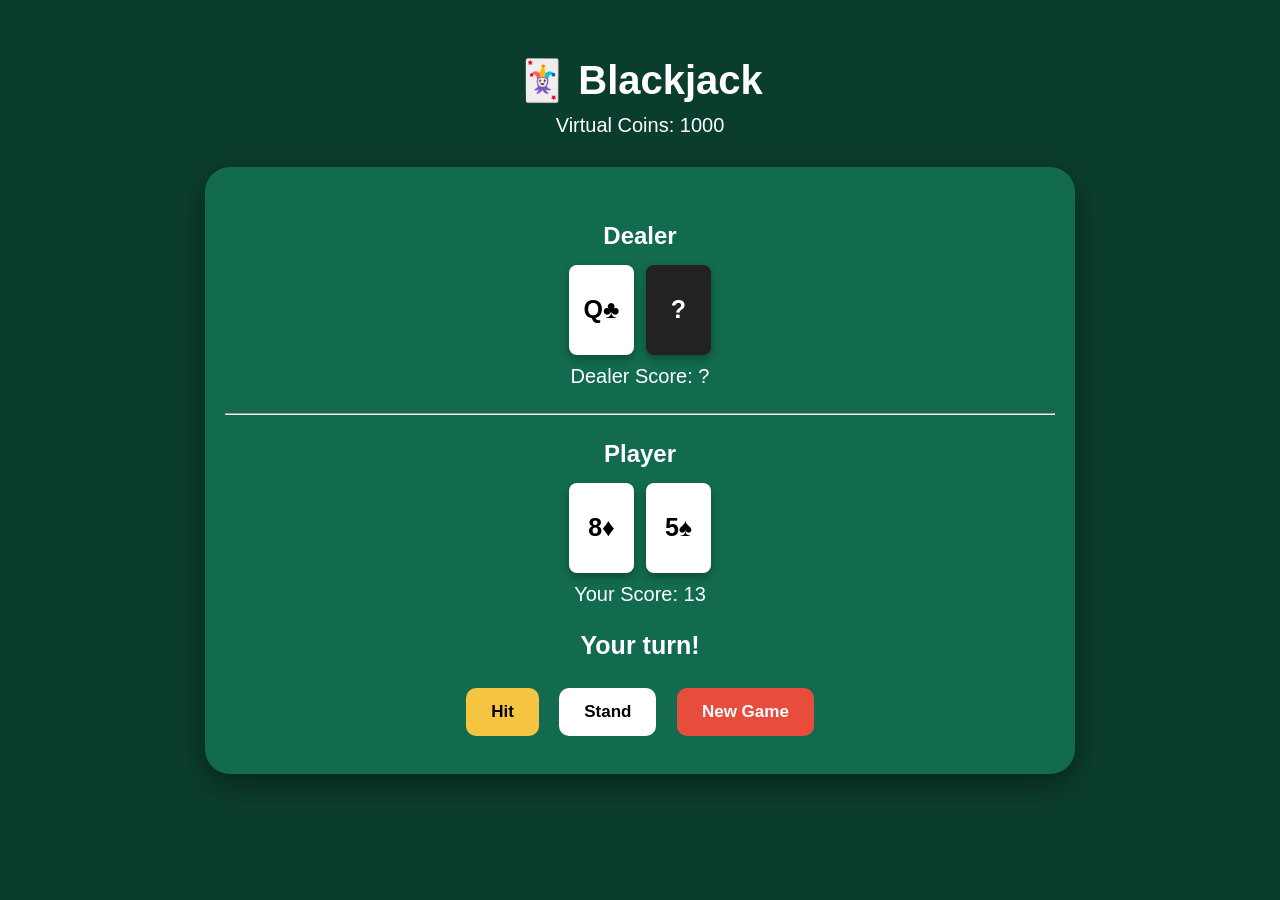
==== templates/index.html @ f8277cae "Add Blackjack game" ====
<!DOCTYPE html>
<html lang="en">
<head>
    <meta charset="UTF-8">
    <meta name="viewport" content="width=device-width, initial-scale=1.0">
    <title>Blackjack Game</title>

    <style>
        * {
            box-sizing: border-box;
        }

        body {
            margin: 0;
            font-family: Arial, sans-serif;
            background: #0b3d2e;
            color: white;
            text-align: center;
        }

        .container {
            max-width: 900px;
            margin: auto;
            padding: 30px 15px;
        }

        h1 {
            font-size: 40px;
            margin-bottom: 10px;
        }

        .balance {
            font-size: 20px;
            margin-bottom: 30px;
        }

        .table {
            background: #126b4f;
            border-radius: 25px;
            padding: 30px 20px;
            min-height: 450px;
            box-shadow: 0 10px 30px rgba(0,0,0,0.4);
        }

        .section {
            margin: 25px 0;
        }

        .section h2 {
            margin-bottom: 15px;
        }

        .cards {
            display: flex;
            justify-content: center;
            gap: 12px;
            flex-wrap: wrap;
            min-height: 90px;
        }

        .card {
            width: 65px;
            height: 90px;
            background: white;
            color: black;
            border-radius: 8px;
            display: flex;
            align-items: center;
            justify-content: center;
            font-size: 25px;
            font-weight: bold;
            box-shadow: 0 4px 8px rgba(0,0,0,0.3);
        }

        .hidden-card {
            background: #222;
            color: white;
        }

        .score {
            font-size: 20px;
            margin-top: 10px;
        }

        button {
            border: none;
            border-radius: 10px;
            padding: 14px 25px;
            margin: 8px;
            font-size: 17px;
            font-weight: bold;
            cursor: pointer;
        }

        #hitBtn {
            background: #f5c542;
        }

        #standBtn {
            background: #ffffff;
        }

        #newBtn {
            background: #e74c3c;
            color: white;
        }

        button:disabled {
            opacity: 0.5;
            cursor: not-allowed;
        }

        #message {
            font-size: 25px;
            font-weight: bold;
            margin: 20px;
        }
    </style>
</head>

<body>

<div class="container">

    <h1>🃏 Blackjack</h1>

    <div class="balance">
        Virtual Coins: <span id="coins">1000</span>
    </div>

    <div class="table">

        <div class="section">
            <h2>Dealer</h2>

            <div id="dealerCards" class="cards"></div>

            <div class="score">
                Dealer Score:
                <span id="dealerScore">?</span>
            </div>
        </div>

        <hr>

        <div class="section">
            <h2>Player</h2>

            <div id="playerCards" class="cards"></div>

            <div class="score">
                Your Score:
                <span id="playerScore">0</span>
            </div>
        </div>

        <div id="message">
            Start the game!
        </div>

        <div>
            <button id="hitBtn">Hit</button>
            <button id="standBtn">Stand</button>
            <button id="newBtn">New Game</button>
        </div>

    </div>

</div>

<script>

let deck = [];
let playerHand = [];
let dealerHand = [];

let coins = 1000;
let gameOver = false;

const suits = ["♠", "♥", "♦", "♣"];

const values = [
    {name: "A", value: 11},
    {name: "2", value: 2},
    {name: "3", value: 3},
    {name: "4", value: 4},
    {name: "5", value: 5},
    {name: "6", value: 6},
    {name: "7", value: 7},
    {name: "8", value: 8},
    {name: "9", value: 9},
    {name: "10", value: 10},
    {name: "J", value: 10},
    {name: "Q", value: 10},
    {name: "K", value: 10}
];

function createDeck() {

    deck = [];

    for (let suit of suits) {

        for (let card of values) {

            deck.push({
                name: card.name,
                value: card.value,
                suit: suit
            });

        }

    }

    deck.sort(() => Math.random() - 0.5);
}

function drawCard() {
    return deck.pop();
}

function calculateScore(hand) {

    let score = 0;
    let aces = 0;

    for (let card of hand) {

        score += card.value;

        if (card.name === "A") {
            aces++;
        }
    }

    while (score > 21 && aces > 0) {
        score -= 10;
        aces--;
    }

    return score;
}

function displayCard(card) {

    return `
        <div class="card">
            ${card.name}${card.suit}
        </div>
    `;
}

function updateScreen(showDealerCards = false) {

    const playerCards = document.getElementById("playerCards");
    const dealerCards = document.getElementById("dealerCards");

    playerCards.innerHTML =
        playerHand.map(displayCard).join("");

    if (showDealerCards) {

        dealerCards.innerHTML =
            dealerHand.map(displayCard).join("");

    } else {

        dealerCards.innerHTML =
            displayCard(dealerHand[0]) +
            `<div class="card hidden-card">?</div>`;

    }

    document.getElementById("playerScore").textContent =
        calculateScore(playerHand);

    document.getElementById("dealerScore").textContent =
        showDealerCards
        ? calculateScore(dealerHand)
        : "?";

    document.getElementById("coins").textContent = coins;
}

function newGame() {

    createDeck();

    playerHand = [
        drawCard(),
        drawCard()
    ];

    dealerHand = [
        drawCard(),
        drawCard()
    ];

    gameOver = false;

    document.getElementById("message").textContent =
        "Your turn!";

    document.getElementById("hitBtn").disabled = false;
    document.getElementById("standBtn").disabled = false;

    updateScreen(false);

    if (calculateScore(playerHand) === 21) {
        stand();
    }
}

function hit() {

    if (gameOver) return;

    playerHand.push(drawCard());

    updateScreen(false);

    let score = calculateScore(playerHand);

    if (score > 21) {

        gameOver = true;

        coins -= 100;

        document.getElementById("message").textContent =
            "Bust! You lose 100 virtual coins.";

        document.getElementById("hitBtn").disabled = true;
        document.getElementById("standBtn").disabled = true;

        updateScreen(false);
    }
}

function stand() {

    if (gameOver) return;

    while (calculateScore(dealerHand) < 17) {

        dealerHand.push(drawCard());
    }

    let playerScore = calculateScore(playerHand);
    let dealerScore = calculateScore(dealerHand);

    gameOver = true;

    let message = "";

    if (playerScore > 21) {

        coins -= 100;
        message = "Bust! You lose 100 virtual coins.";

    } else if (dealerScore > 21) {

        coins += 100;
        message = "Dealer busts! You win 100 virtual coins.";

    } else if (playerScore > dealerScore) {

        coins += 100;
        message = "🎉 You win 100 virtual coins!";

    } else if (playerScore < dealerScore) {

        coins -= 100;
        message = "Dealer wins. You lose 100 virtual coins.";

    } else {

        message = "Draw! No coins changed.";
    }

    document.getElementById("message").textContent = message;

    document.getElementById("hitBtn").disabled = true;
    document.getElementById("standBtn").disabled = true;

    updateScreen(true);
}

document.getElementById("hitBtn").addEventListener("click", hit);

document.getElementById("standBtn").addEventListener("click", stand);

document.getElementById("newBtn").addEventListener("click", newGame);

newGame();

</script>

</body>
</html>
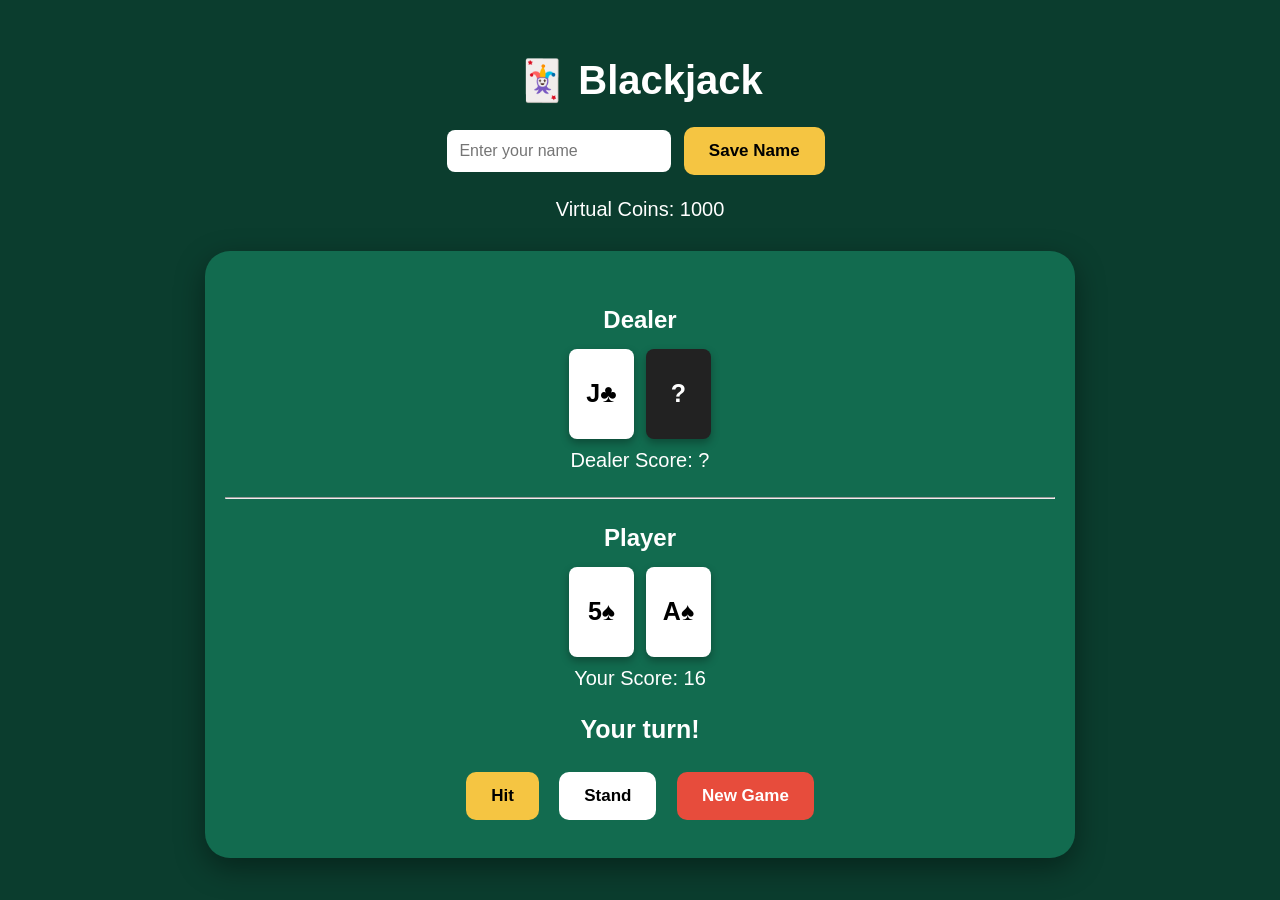
==== commit 36c10e7c: "Update Blackjack game" ====
--- a/templates/index.html
+++ b/templates/index.html
@@ -123,6 +123,24 @@
 <div class="container">
 
     <h1>🃏 Blackjack</h1>
+    <div style="margin: 15px 0;">
+    <input
+        type="text"
+        id="playerName"
+        placeholder="Enter your name"
+        maxlength="20"
+        style="padding: 12px; border-radius: 8px; border: none; font-size: 16px;"
+    >
+
+    <button
+        id="saveNameBtn"
+        style="background: #f5c542;"
+    >
+        Save Name
+    </button>
+</div>
+
+<div id="welcomeMessage"></div>
 
     <div class="balance">
         Virtual Coins: <span id="coins">1000</span>
@@ -169,6 +187,21 @@
 </div>
 
 <script>
+    const playerNameInput = document.getElementById("playerName");
+const saveNameBtn = document.getElementById("saveNameBtn");
+const welcomeMessage = document.getElementById("welcomeMessage");
+
+saveNameBtn.addEventListener("click", function () {
+
+    const name = playerNameInput.value.trim();
+
+    if (name === "") {
+        welcomeMessage.textContent = "Please enter your name!";
+        return;
+    }
+
+    welcomeMessage.textContent = "Welcome, " + name + "! 🎮";
+});
 
 let deck = [];
 let playerHand = [];
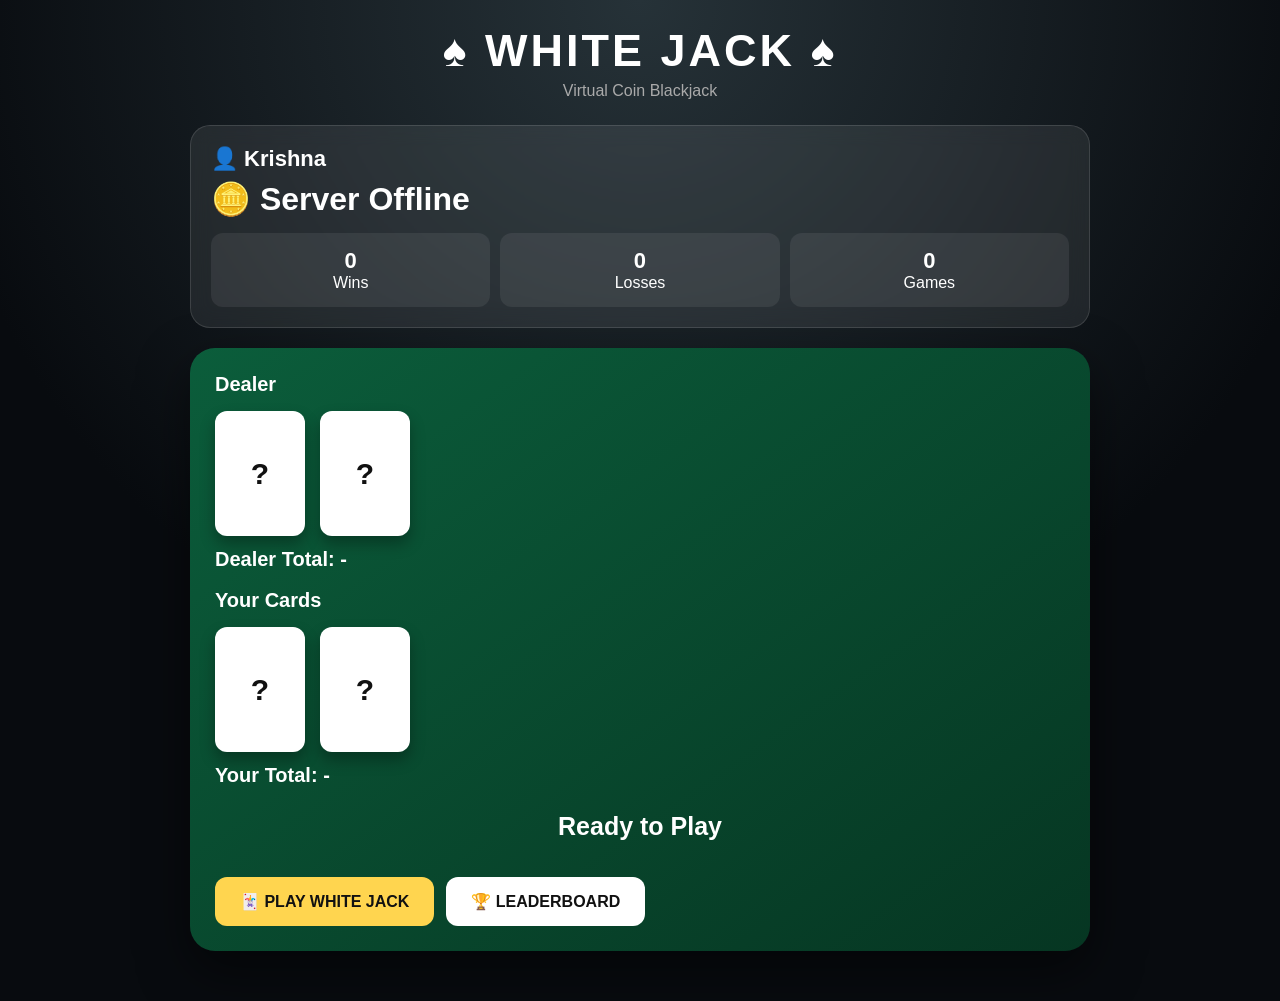
==== commit c2324e2d: "Complete White Jack virtual coin game" ====
--- a/templates/index.html
+++ b/templates/index.html
@@ -1,434 +1,855 @@
 <!DOCTYPE html>
 <html lang="en">
+
 <head>
-    <meta charset="UTF-8">
-    <meta name="viewport" content="width=device-width, initial-scale=1.0">
-    <title>Blackjack Game</title>
-
-    <style>
-        * {
-            box-sizing: border-box;
+
+<meta charset="UTF-8">
+
+<meta name="viewport"
+content="width=device-width, initial-scale=1.0">
+
+<title>White Jack</title>
+
+<style>
+
+* {
+    box-sizing: border-box;
+}
+
+body {
+
+    margin: 0;
+
+    font-family:
+    Arial,
+    Helvetica,
+    sans-serif;
+
+    background:
+    radial-gradient(
+        circle at top,
+        #263238,
+        #080b0f 60%
+    );
+
+    color: white;
+
+    min-height: 100vh;
+
+}
+
+
+.container {
+
+    width: 95%;
+
+    max-width: 900px;
+
+    margin: auto;
+
+    padding: 25px 0 50px;
+
+}
+
+
+.header {
+
+    text-align: center;
+
+    margin-bottom: 25px;
+
+}
+
+
+.logo {
+
+    font-size: 45px;
+
+    font-weight: bold;
+
+    letter-spacing: 3px;
+
+}
+
+
+.subtitle {
+
+    color: #aaa;
+
+    margin-top: 5px;
+
+}
+
+
+.player-card {
+
+    background: rgba(255,255,255,0.08);
+
+    border: 1px solid rgba(255,255,255,0.12);
+
+    border-radius: 20px;
+
+    padding: 20px;
+
+    margin-bottom: 20px;
+
+    backdrop-filter: blur(10px);
+
+}
+
+
+.player-name {
+
+    font-size: 22px;
+
+    font-weight: bold;
+
+}
+
+
+.coins {
+
+    font-size: 32px;
+
+    font-weight: bold;
+
+    margin-top: 8px;
+
+}
+
+
+.stats {
+
+    display: grid;
+
+    grid-template-columns:
+    repeat(3, 1fr);
+
+    gap: 10px;
+
+    margin-top: 15px;
+
+}
+
+
+.stat {
+
+    background: rgba(255,255,255,0.07);
+
+    padding: 15px;
+
+    border-radius: 12px;
+
+    text-align: center;
+
+}
+
+
+.stat-number {
+
+    font-size: 22px;
+
+    font-weight: bold;
+
+}
+
+
+.game {
+
+    background:
+    linear-gradient(
+        145deg,
+        #0b5d3b,
+        #063622
+    );
+
+    border-radius: 25px;
+
+    padding: 25px;
+
+    min-height: 430px;
+
+    box-shadow:
+    0 20px 50px
+    rgba(0,0,0,0.5);
+
+}
+
+
+.section-title {
+
+    font-size: 20px;
+
+    font-weight: bold;
+
+    margin-bottom: 15px;
+
+}
+
+
+.cards {
+
+    display: flex;
+
+    gap: 15px;
+
+    flex-wrap: wrap;
+
+}
+
+
+.card {
+
+    width: 90px;
+
+    height: 125px;
+
+    background: white;
+
+    color: #111;
+
+    border-radius: 12px;
+
+    display: flex;
+
+    align-items: center;
+
+    justify-content: center;
+
+    font-size: 30px;
+
+    font-weight: bold;
+
+    box-shadow:
+    0 8px 15px
+    rgba(0,0,0,0.3);
+
+}
+
+
+.total {
+
+    margin-top: 12px;
+
+    font-size: 20px;
+
+    font-weight: bold;
+
+}
+
+
+.buttons {
+
+    display: flex;
+
+    gap: 12px;
+
+    flex-wrap: wrap;
+
+    margin-top: 30px;
+
+}
+
+
+button {
+
+    border: none;
+
+    border-radius: 12px;
+
+    padding: 15px 25px;
+
+    font-size: 16px;
+
+    font-weight: bold;
+
+    cursor: pointer;
+
+    transition: 0.2s;
+
+}
+
+
+.play {
+
+    background: #ffd54f;
+
+    color: #111;
+
+}
+
+
+.leaderboard {
+
+    background: #ffffff;
+
+    color: #111;
+
+}
+
+
+button:hover {
+
+    transform: translateY(-2px);
+
+}
+
+
+.result {
+
+    text-align: center;
+
+    font-size: 25px;
+
+    font-weight: bold;
+
+    margin-top: 25px;
+
+    min-height: 35px;
+
+}
+
+
+.leaderboard-box {
+
+    margin-top: 20px;
+
+    background:
+    rgba(0,0,0,0.35);
+
+    border-radius: 15px;
+
+    padding: 20px;
+
+    display: none;
+
+}
+
+
+.rank {
+
+    display: flex;
+
+    justify-content: space-between;
+
+    padding: 12px;
+
+    border-bottom:
+    1px solid
+    rgba(255,255,255,0.1);
+
+}
+
+
+@media(max-width:600px) {
+
+    .logo {
+
+        font-size: 34px;
+
+    }
+
+    .stats {
+
+        grid-template-columns: 1fr;
+
+    }
+
+    .card {
+
+        width: 70px;
+
+        height: 100px;
+
+    }
+
+}
+
+</style>
+
+</head>
+
+
+<body>
+
+
+<div class="container">
+
+
+<div class="header">
+
+<div class="logo">
+♠ WHITE JACK ♠
+</div>
+
+<div class="subtitle">
+Virtual Coin Blackjack
+</div>
+
+</div>
+
+
+<div class="player-card">
+
+<div class="player-name">
+👤 Krishna
+</div>
+
+<div class="coins">
+🪙 <span id="coins">Loading...</span>
+</div>
+
+
+<div class="stats">
+
+<div class="stat">
+
+<div class="stat-number"
+id="wins">
+0
+</div>
+
+<div>Wins</div>
+
+</div>
+
+
+<div class="stat">
+
+<div class="stat-number"
+id="losses">
+0
+</div>
+
+<div>Losses</div>
+
+</div>
+
+
+<div class="stat">
+
+<div class="stat-number"
+id="games">
+0
+</div>
+
+<div>Games</div>
+
+</div>
+
+</div>
+
+</div>
+
+
+<div class="game">
+
+
+<div class="section-title">
+Dealer
+</div>
+
+<div class="cards"
+id="dealerCards">
+
+<div class="card">?</div>
+
+<div class="card">?</div>
+
+</div>
+
+
+<div class="total"
+id="dealerTotal">
+Dealer Total: -
+</div>
+
+
+<br>
+
+
+<div class="section-title">
+Your Cards
+</div>
+
+<div class="cards"
+id="playerCards">
+
+<div class="card">?</div>
+
+<div class="card">?</div>
+
+</div>
+
+
+<div class="total"
+id="playerTotal">
+Your Total: -
+</div>
+
+
+<div class="result"
+id="result">
+Ready to Play
+</div>
+
+
+<div class="buttons">
+
+<button
+class="play"
+onclick="playBlackjack()">
+
+🃏 PLAY WHITE JACK
+
+</button>
+
+
+<button
+class="leaderboard"
+onclick="showLeaderboard()">
+
+🏆 LEADERBOARD
+
+</button>
+
+</div>
+
+
+<div
+class="leaderboard-box"
+id="leaderboardBox">
+
+<h3>🏆 Top Players</h3>
+
+<div id="leaderboardList"></div>
+
+</div>
+
+
+</div>
+
+</div>
+
+
+<script>
+
+
+const API =
+"http://127.0.0.1:5000";
+
+const playerName =
+"Krishna";
+
+
+async function createPlayer() {
+
+    try {
+
+        await fetch(
+            API + "/player",
+            {
+
+                method: "POST",
+
+                headers: {
+                    "Content-Type":
+                    "application/json"
+                },
+
+                body: JSON.stringify({
+                    name: playerName
+                })
+
+            }
+        );
+
+    }
+
+    catch(error) {
+
+        console.log(error);
+
+    }
+
+}
+
+
+async function loadPlayer() {
+
+    try {
+
+        const response =
+        await fetch(
+            API +
+            "/player/" +
+            encodeURIComponent(playerName)
+        );
+
+        const data =
+        await response.json();
+
+
+        document.getElementById(
+            "coins"
+        ).textContent =
+        data.coins;
+
+
+        document.getElementById(
+            "wins"
+        ).textContent =
+        data.wins;
+
+
+        document.getElementById(
+            "losses"
+        ).textContent =
+        data.losses;
+
+
+        document.getElementById(
+            "games"
+        ).textContent =
+        data.games_played;
+
+    }
+
+    catch(error) {
+
+        document.getElementById(
+            "coins"
+        ).textContent =
+        "Server Offline";
+
+        console.log(error);
+
+    }
+
+}
+
+
+function displayCards(
+    elementId,
+    cards
+) {
+
+    const container =
+    document.getElementById(
+        elementId
+    );
+
+    container.innerHTML = "";
+
+
+    cards.forEach(card => {
+
+        const div =
+        document.createElement(
+            "div"
+        );
+
+        div.className = "card";
+
+        div.textContent = card;
+
+        container.appendChild(div);
+
+    });
+
+}
+
+
+async function playBlackjack() {
+
+    const resultElement =
+    document.getElementById(
+        "result"
+    );
+
+
+    resultElement.textContent =
+    "🃏 Dealing cards...";
+
+
+    try {
+
+        const response =
+        await fetch(
+            API + "/blackjack",
+            {
+
+                method: "POST",
+
+                headers: {
+                    "Content-Type":
+                    "application/json"
+                },
+
+                body: JSON.stringify({
+
+                    name: playerName
+
+                })
+
+            }
+        );
+
+
+        const data =
+        await response.json();
+
+
+        if (!response.ok) {
+
+            resultElement.textContent =
+            data.error ||
+            "Game error";
+
+            return;
+
         }
 
-        body {
-            margin: 0;
-            font-family: Arial, sans-serif;
-            background: #0b3d2e;
-            color: white;
-            text-align: center;
-        }
-
-        .container {
-            max-width: 900px;
-            margin: auto;
-            padding: 30px 15px;
-        }
-
-        h1 {
-            font-size: 40px;
-            margin-bottom: 10px;
-        }
-
-        .balance {
-            font-size: 20px;
-            margin-bottom: 30px;
-        }
-
-        .table {
-            background: #126b4f;
-            border-radius: 25px;
-            padding: 30px 20px;
-            min-height: 450px;
-            box-shadow: 0 10px 30px rgba(0,0,0,0.4);
-        }
-
-        .section {
-            margin: 25px 0;
-        }
-
-        .section h2 {
-            margin-bottom: 15px;
-        }
-
-        .cards {
-            display: flex;
-            justify-content: center;
-            gap: 12px;
-            flex-wrap: wrap;
-            min-height: 90px;
-        }
-
-        .card {
-            width: 65px;
-            height: 90px;
-            background: white;
-            color: black;
-            border-radius: 8px;
-            display: flex;
-            align-items: center;
-            justify-content: center;
-            font-size: 25px;
-            font-weight: bold;
-            box-shadow: 0 4px 8px rgba(0,0,0,0.3);
-        }
-
-        .hidden-card {
-            background: #222;
-            color: white;
-        }
-
-        .score {
-            font-size: 20px;
-            margin-top: 10px;
-        }
-
-        button {
-            border: none;
-            border-radius: 10px;
-            padding: 14px 25px;
-            margin: 8px;
-            font-size: 17px;
-            font-weight: bold;
-            cursor: pointer;
-        }
-
-        #hitBtn {
-            background: #f5c542;
-        }
-
-        #standBtn {
-            background: #ffffff;
-        }
-
-        #newBtn {
-            background: #e74c3c;
-            color: white;
-        }
-
-        button:disabled {
-            opacity: 0.5;
-            cursor: not-allowed;
-        }
-
-        #message {
-            font-size: 25px;
-            font-weight: bold;
-            margin: 20px;
-        }
-    </style>
-</head>
-
-<body>
-
-<div class="container">
-
-    <h1>🃏 Blackjack</h1>
-    <div style="margin: 15px 0;">
-    <input
-        type="text"
-        id="playerName"
-        placeholder="Enter your name"
-        maxlength="20"
-        style="padding: 12px; border-radius: 8px; border: none; font-size: 16px;"
-    >
-
-    <button
-        id="saveNameBtn"
-        style="background: #f5c542;"
-    >
-        Save Name
-    </button>
-</div>
-
-<div id="welcomeMessage"></div>
-
-    <div class="balance">
-        Virtual Coins: <span id="coins">1000</span>
-    </div>
-
-    <div class="table">
-
-        <div class="section">
-            <h2>Dealer</h2>
-
-            <div id="dealerCards" class="cards"></div>
-
-            <div class="score">
-                Dealer Score:
-                <span id="dealerScore">?</span>
-            </div>
-        </div>
-
-        <hr>
-
-        <div class="section">
-            <h2>Player</h2>
-
-            <div id="playerCards" class="cards"></div>
-
-            <div class="score">
-                Your Score:
-                <span id="playerScore">0</span>
-            </div>
-        </div>
-
-        <div id="message">
-            Start the game!
-        </div>
-
-        <div>
-            <button id="hitBtn">Hit</button>
-            <button id="standBtn">Stand</button>
-            <button id="newBtn">New Game</button>
-        </div>
-
-    </div>
-
-</div>
-
-<script>
-    const playerNameInput = document.getElementById("playerName");
-const saveNameBtn = document.getElementById("saveNameBtn");
-const welcomeMessage = document.getElementById("welcomeMessage");
-
-saveNameBtn.addEventListener("click", function () {
-
-    const name = playerNameInput.value.trim();
-
-    if (name === "") {
-        welcomeMessage.textContent = "Please enter your name!";
-        return;
-    }
-
-    welcomeMessage.textContent = "Welcome, " + name + "! 🎮";
-});
-
-let deck = [];
-let playerHand = [];
-let dealerHand = [];
-
-let coins = 1000;
-let gameOver = false;
-
-const suits = ["♠", "♥", "♦", "♣"];
-
-const values = [
-    {name: "A", value: 11},
-    {name: "2", value: 2},
-    {name: "3", value: 3},
-    {name: "4", value: 4},
-    {name: "5", value: 5},
-    {name: "6", value: 6},
-    {name: "7", value: 7},
-    {name: "8", value: 8},
-    {name: "9", value: 9},
-    {name: "10", value: 10},
-    {name: "J", value: 10},
-    {name: "Q", value: 10},
-    {name: "K", value: 10}
-];
-
-function createDeck() {
-
-    deck = [];
-
-    for (let suit of suits) {
-
-        for (let card of values) {
-
-            deck.push({
-                name: card.name,
-                value: card.value,
-                suit: suit
-            });
-
-        }
-
-    }
-
-    deck.sort(() => Math.random() - 0.5);
-}
-
-function drawCard() {
-    return deck.pop();
-}
-
-function calculateScore(hand) {
-
-    let score = 0;
-    let aces = 0;
-
-    for (let card of hand) {
-
-        score += card.value;
-
-        if (card.name === "A") {
-            aces++;
-        }
-    }
-
-    while (score > 21 && aces > 0) {
-        score -= 10;
-        aces--;
-    }
-
-    return score;
-}
-
-function displayCard(card) {
-
-    return `
-        <div class="card">
-            ${card.name}${card.suit}
-        </div>
-    `;
-}
-
-function updateScreen(showDealerCards = false) {
-
-    const playerCards = document.getElementById("playerCards");
-    const dealerCards = document.getElementById("dealerCards");
-
-    playerCards.innerHTML =
-        playerHand.map(displayCard).join("");
-
-    if (showDealerCards) {
-
-        dealerCards.innerHTML =
-            dealerHand.map(displayCard).join("");
-
-    } else {
-
-        dealerCards.innerHTML =
-            displayCard(dealerHand[0]) +
-            `<div class="card hidden-card">?</div>`;
-
-    }
-
-    document.getElementById("playerScore").textContent =
-        calculateScore(playerHand);
-
-    document.getElementById("dealerScore").textContent =
-        showDealerCards
-        ? calculateScore(dealerHand)
-        : "?";
-
-    document.getElementById("coins").textContent = coins;
-}
-
-function newGame() {
-
-    createDeck();
-
-    playerHand = [
-        drawCard(),
-        drawCard()
-    ];
-
-    dealerHand = [
-        drawCard(),
-        drawCard()
-    ];
-
-    gameOver = false;
-
-    document.getElementById("message").textContent =
-        "Your turn!";
-
-    document.getElementById("hitBtn").disabled = false;
-    document.getElementById("standBtn").disabled = false;
-
-    updateScreen(false);
-
-    if (calculateScore(playerHand) === 21) {
-        stand();
-    }
-}
-
-function hit() {
-
-    if (gameOver) return;
-
-    playerHand.push(drawCard());
-
-    updateScreen(false);
-
-    let score = calculateScore(playerHand);
-
-    if (score > 21) {
-
-        gameOver = true;
-
-        coins -= 100;
-
-        document.getElementById("message").textContent =
-            "Bust! You lose 100 virtual coins.";
-
-        document.getElementById("hitBtn").disabled = true;
-        document.getElementById("standBtn").disabled = true;
-
-        updateScreen(false);
-    }
-}
-
-function stand() {
-
-    if (gameOver) return;
-
-    while (calculateScore(dealerHand) < 17) {
-
-        dealerHand.push(drawCard());
-    }
-
-    let playerScore = calculateScore(playerHand);
-    let dealerScore = calculateScore(dealerHand);
-
-    gameOver = true;
-
-    let message = "";
-
-    if (playerScore > 21) {
-
-        coins -= 100;
-        message = "Bust! You lose 100 virtual coins.";
-
-    } else if (dealerScore > 21) {
-
-        coins += 100;
-        message = "Dealer busts! You win 100 virtual coins.";
-
-    } else if (playerScore > dealerScore) {
-
-        coins += 100;
-        message = "🎉 You win 100 virtual coins!";
-
-    } else if (playerScore < dealerScore) {
-
-        coins -= 100;
-        message = "Dealer wins. You lose 100 virtual coins.";
-
-    } else {
-
-        message = "Draw! No coins changed.";
-    }
-
-    document.getElementById("message").textContent = message;
-
-    document.getElementById("hitBtn").disabled = true;
-    document.getElementById("standBtn").disabled = true;
-
-    updateScreen(true);
-}
-
-document.getElementById("hitBtn").addEventListener("click", hit);
-
-document.getElementById("standBtn").addEventListener("click", stand);
-
-document.getElementById("newBtn").addEventListener("click", newGame);
-
-newGame();
+
+        displayCards(
+            "playerCards",
+            data.player_cards
+        );
+
+
+        displayCards(
+            "dealerCards",
+            data.dealer_cards
+        );
+
+
+        document.getElementById(
+            "playerTotal"
+        ).textContent =
+        "Your Total: " +
+        data.player_total;
+
+
+        document.getElementById(
+            "dealerTotal"
+        ).textContent =
+        "Dealer Total: " +
+        data.dealer_total;
+
+
+        resultElement.textContent =
+        data.message;
+
+
+        loadPlayer();
+
+    }
+
+    catch(error) {
+
+        resultElement.textContent =
+        "❌ Server connection error";
+
+        console.log(error);
+
+    }
+
+}
+
+
+async function showLeaderboard() {
+
+    const box =
+    document.getElementById(
+        "leaderboardBox"
+    );
+
+    const list =
+    document.getElementById(
+        "leaderboardList"
+    );
+
+
+    box.style.display =
+    "block";
+
+
+    list.innerHTML =
+    "Loading...";
+
+
+    try {
+
+        const response =
+        await fetch(
+            API + "/leaderboard"
+        );
+
+
+        const players =
+        await response.json();
+
+
+        list.innerHTML = "";
+
+
+        players.forEach(
+            (player, index) => {
+
+                const row =
+                document.createElement(
+                    "div"
+                );
+
+                row.className =
+                "rank";
+
+
+                row.innerHTML = `
+
+                    <span>
+                    #${index + 1}
+                    ${player.name}
+                    </span>
+
+                    <strong>
+                    🪙 ${player.coins}
+                    </strong>
+
+                `;
+
+
+                list.appendChild(row);
+
+            }
+        );
+
+    }
+
+    catch(error) {
+
+        list.innerHTML =
+        "Unable to load leaderboard.";
+
+    }
+
+}
+
+
+async function start() {
+
+    await createPlayer();
+
+    await loadPlayer();
+
+}
+
+
+start();
 
 </script>
 
+
 </body>
+
 </html>
